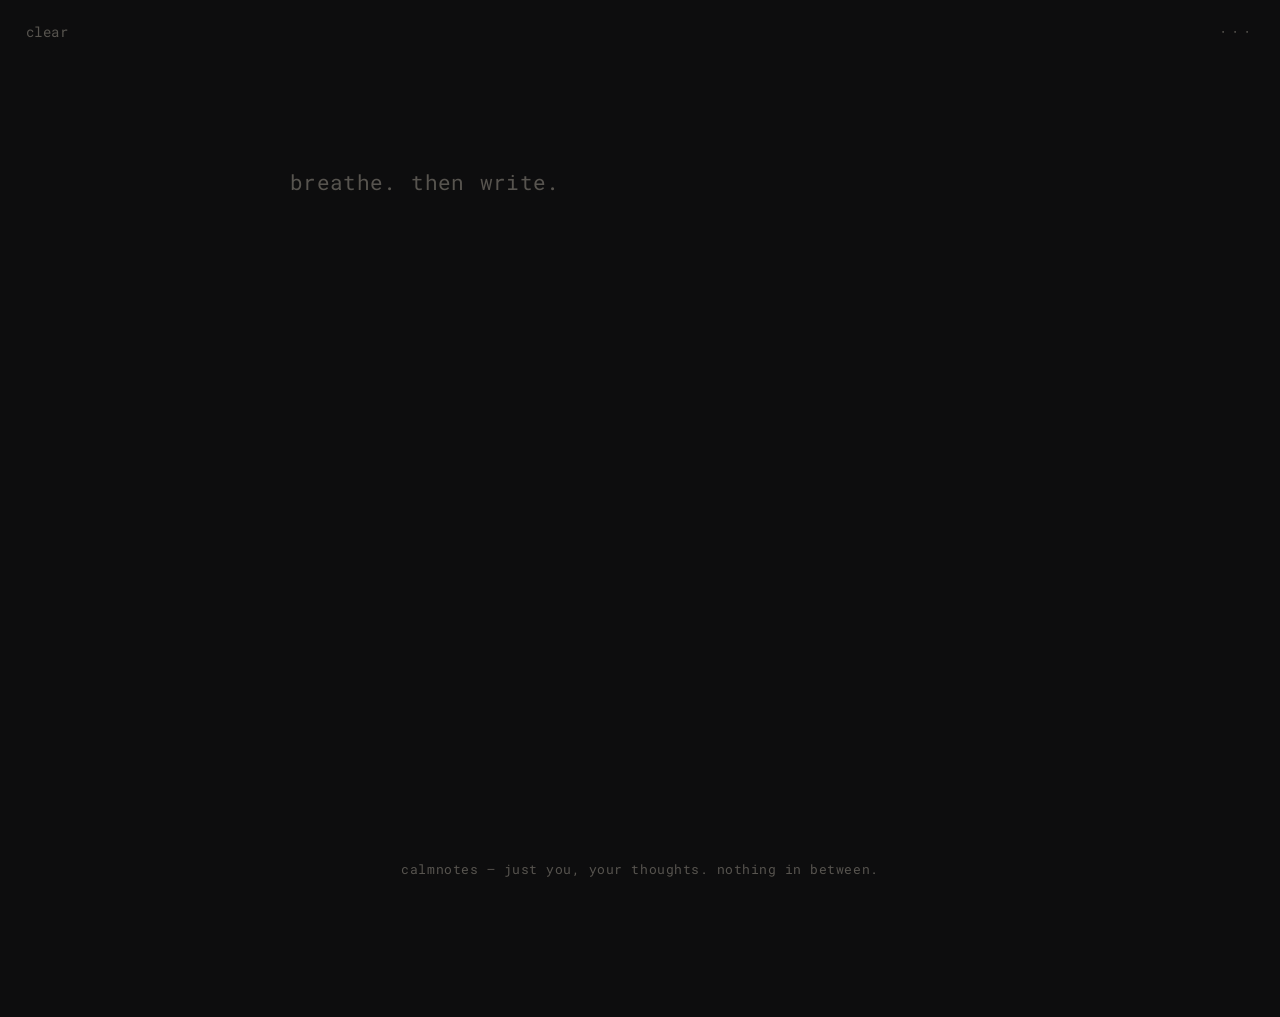
==== index.html @ ea97f533 "Favicon fallbacks (.ico, PNG) and a bolder tab icon Co-Authored-By: Claude Opus 5.5 <noreply@anthrop" ====
<!DOCTYPE html>
<html lang="en">
<head>
<meta charset="utf-8">
<meta name="viewport" content="width=device-width, initial-scale=1, viewport-fit=cover">
<title>CalmNotes</title>
<meta name="description" content="Just you, your thoughts. Nothing in between. A calm, distraction-free notepad that lives in your browser.">
<meta name="theme-color" content="#0d0d0e">
<meta name="color-scheme" content="dark">

<meta property="og:type" content="website">
<meta property="og:url" content="https://calmnotes.vercel.app/">
<meta property="og:title" content="CalmNotes">
<meta property="og:description" content="Just you, your thoughts. Nothing in between.">
<meta property="og:image" content="https://calmnotes.vercel.app/og.png">
<meta name="twitter:card" content="summary_large_image">
<meta name="twitter:title" content="CalmNotes">
<meta name="twitter:description" content="Just you, your thoughts. Nothing in between.">
<meta name="twitter:image" content="https://calmnotes.vercel.app/og.png">

<link rel="icon" href="/favicon.ico" sizes="any">
<link rel="icon" href="/icons/favicon.svg" type="image/svg+xml">
<link rel="icon" href="/icons/favicon-32.png" type="image/png" sizes="32x32">
<link rel="apple-touch-icon" href="/icons/apple-touch-icon.png">
<link rel="manifest" href="/manifest.webmanifest">
<meta name="apple-mobile-web-app-capable" content="yes">
<meta name="apple-mobile-web-app-status-bar-style" content="black-translucent">
<meta name="apple-mobile-web-app-title" content="CalmNotes">

<link rel="preload" href="/fonts/roboto-mono-latin.woff2" as="font" type="font/woff2" crossorigin>
<link rel="stylesheet" href="/css/style.css">
</head>
<body>
  <header class="chrome">
    <button id="clear" class="quiet" title="Start a blank page">clear</button>
    <button id="menuBtn" class="quiet" aria-haspopup="true" aria-expanded="false" title="Menu">···</button>
  </header>

  <nav id="menu" class="menu" hidden>
    <div class="menu-meta" id="count">0 words</div>
    <button data-act="copy">copy all</button>
    <button data-act="download">download .txt</button>
    <button data-act="install" hidden>install app</button>
    <button data-act="about">about &amp; shortcuts</button>
  </nav>

  <main>
    <textarea id="pad" spellcheck="true" placeholder="breathe. then write." aria-label="Your note" autofocus></textarea>
  </main>

  <p id="tagline" class="tagline">calmnotes — just you, your thoughts. nothing in between.</p>
  <div id="status" role="status" aria-live="polite"></div>

  <div id="about" class="sheet" hidden>
    <div class="sheet-card" role="dialog" aria-modal="true" aria-labelledby="aboutTitle">
      <h1 id="aboutTitle">CalmNotes</h1>
      <p class="muted">Just you, your thoughts. Nothing in between.</p>
      <p>One page to think on. It saves as you type and lives only in this browser &mdash; nothing is sent anywhere, and there is no account.</p>
      <dl>
        <dt><kbd>1.</kbd> or <kbd>-</kbd> then space</dt><dd>start a list</dd>
        <dt><kbd>Enter</kbd></dt><dd>next item &middot; on an empty item, step out</dd>
        <dt><kbd>Tab</kbd> / <kbd>Shift</kbd>+<kbd>Tab</kbd></dt><dd>nest / un-nest (1 &rarr; a &rarr; i)</dd>
        <dt><kbd>Ctrl/⌘</kbd>+<kbd>Z</kbd></dt><dd>undo, even after clear</dd>
        <dt><kbd>Ctrl/⌘</kbd>+<kbd>S</kbd></dt><dd>save now (it already autosaves)</dd>
        <dt><kbd>Esc</kbd></dt><dd>close menus</dd>
      </dl>
      <p class="muted small">Notes stay in this browser. Clearing your browser data erases them &mdash; use <em>download .txt</em> to keep a copy.</p>
      <button id="aboutClose" class="quiet">close</button>
    </div>
  </div>

  <script src="/js/app.js" defer></script>
</body>
</html>
---- css/style.css ----
@font-face {
  font-family: "Roboto Mono";
  font-style: normal;
  font-weight: 400;
  font-display: swap;
  src: url("/fonts/roboto-mono-latin.woff2") format("woff2");
  unicode-range: U+0000-00FF, U+0131, U+0152-0153, U+02BB-02BC, U+02C6, U+02DA, U+02DC, U+2000-206F, U+20AC, U+2122, U+2191, U+2193, U+2212, U+2215, U+FEFF, U+FFFD;
}
@font-face {
  font-family: "Roboto Mono";
  font-style: normal;
  font-weight: 400;
  font-display: swap;
  src: url("/fonts/roboto-mono-latin-ext.woff2") format("woff2");
  unicode-range: U+0100-02AF, U+0304, U+0308, U+0329, U+1E00-1E9F, U+1EF2-1EFF, U+2020, U+20A0-20AB, U+20AD-20C0, U+2113, U+2C60-2C7F, U+A720-A7FF;
}

:root {
  --bg: #0d0d0e;
  --ink: #cdc8bf;
  --muted: #57544f;
  --line: #222224;
  --card: #141415;
  --sel: #2a2a2c;
  --caret: #8fae9c;
  --warn: #c0826b;
  --mono: "Roboto Mono", ui-monospace, Menlo, Consolas, monospace;
}

* { box-sizing: border-box; }
html, body { margin: 0; background: var(--bg); color: var(--ink); }
body { font-family: var(--mono); -webkit-font-smoothing: antialiased; min-height: 100vh; min-height: 100dvh; }
::selection { background: var(--sel); }
[hidden] { display: none !important; }

/* writing surface */
main { max-width: 780px; margin: 0 auto; padding: 18vh 40px 45vh; }
#pad {
  display: block; width: 100%; min-height: 50vh; padding: 0; border: 0; outline: 0; resize: none; overflow: hidden;
  background: transparent; color: var(--ink); caret-color: var(--caret);
  font: 400 clamp(19px, 0.6vw + 13px, 23px)/1.95 var(--mono); letter-spacing: .015em; word-spacing: .08em; white-space: pre-wrap;
}
#pad::placeholder { color: var(--muted); }

/* chrome that fades while you write */
.chrome, .tagline { transition: opacity .9s ease; }
body.typing .chrome { opacity: 0; pointer-events: none; }
header {
  position: fixed; top: 0; left: 0; right: 0; z-index: 5; display: flex; justify-content: space-between;
  padding: max(14px, env(safe-area-inset-top)) max(18px, env(safe-area-inset-right)) 0 max(18px, env(safe-area-inset-left));
  pointer-events: none;
}
header > * { pointer-events: auto; }
.quiet {
  font: 14px var(--mono); letter-spacing: .03em; color: var(--muted);
  background: none; border: 0; cursor: pointer; padding: 6px 8px; border-radius: 6px;
}
.quiet:hover, .quiet:focus-visible { color: var(--ink); outline: 0; }
#clear.arm { color: var(--warn); }
#menuBtn { font-size: 17px; letter-spacing: .12em; }

/* menu */
.menu {
  position: fixed; z-index: 6; top: calc(max(14px, env(safe-area-inset-top)) + 34px); right: max(18px, env(safe-area-inset-right));
  min-width: 190px; padding: 6px; background: var(--card); border: 1px solid var(--line); border-radius: 10px;
  display: flex; flex-direction: column; animation: rise .18s ease-out;
}
.menu button {
  text-align: left; font: 14px var(--mono); color: var(--ink); opacity: .75;
  background: none; border: 0; cursor: pointer; padding: 9px 12px; border-radius: 6px;
}
.menu button:hover, .menu button:focus-visible { opacity: 1; background: #1b1b1d; outline: 0; }
.menu-meta { font-size: 11.5px; color: var(--muted); padding: 8px 12px 6px; letter-spacing: .04em; }

/* empty-state tagline */
.tagline {
  position: fixed; left: 0; right: 0; bottom: max(22px, env(safe-area-inset-bottom)); margin: 0;
  text-align: center; font-size: 13px; letter-spacing: .04em; color: var(--muted); pointer-events: none;
}
body.has-text .tagline { opacity: 0; }

/* status */
#status {
  position: fixed; right: max(22px, env(safe-area-inset-right)); bottom: max(16px, env(safe-area-inset-bottom));
  font-size: 13px; color: var(--muted); opacity: 0; transition: opacity .6s ease; pointer-events: none;
}
#status.show { opacity: 1; }

/* about sheet */
.sheet {
  position: fixed; inset: 0; z-index: 10; background: rgba(5,5,6,.72); backdrop-filter: blur(3px);
  display: grid; place-items: center; padding: 24px; animation: fade .2s ease-out;
}
.sheet-card {
  width: 100%; max-width: 520px; max-height: 88vh; overflow: auto; background: var(--card); border: 1px solid var(--line);
  border-radius: 14px; padding: 30px 32px 22px; font-size: 13.5px; line-height: 1.8;
}
.sheet-card h1 { font-size: 18px; font-weight: 400; margin: 0 0 2px; letter-spacing: .02em; }
.sheet-card p { margin: 0 0 14px; }
.muted { color: var(--muted); }
.small { font-size: 12px; }
dl { display: grid; grid-template-columns: auto 1fr; gap: 6px 18px; margin: 18px 0 20px; font-size: 12.5px; }
dt { color: var(--ink); white-space: nowrap; }
dd { margin: 0; color: var(--muted); }
kbd { font: inherit; border: 1px solid var(--line); border-radius: 4px; padding: 0 5px; background: #19191b; }
#aboutClose { display: block; margin: 4px 0 0 auto; }

@keyframes rise { from { opacity: 0; transform: translateY(-4px); } to { opacity: 1; transform: none; } }
@keyframes fade { from { opacity: 0; } to { opacity: 1; } }

@media (max-width: 600px) {
  main { padding: 13vh 20px 45vh; }
  #pad { font-size: 17px; line-height: 1.9; }
  dl { grid-template-columns: 1fr; gap: 0; }
  dd { margin-bottom: 8px; }
  .sheet-card { padding: 24px 22px 18px; }
  .tagline { font-size: 10.5px; padding: 0 16px; letter-spacing: .02em; }
}
@media (prefers-reduced-motion: reduce) { * { animation: none !important; transition: none !important; } }
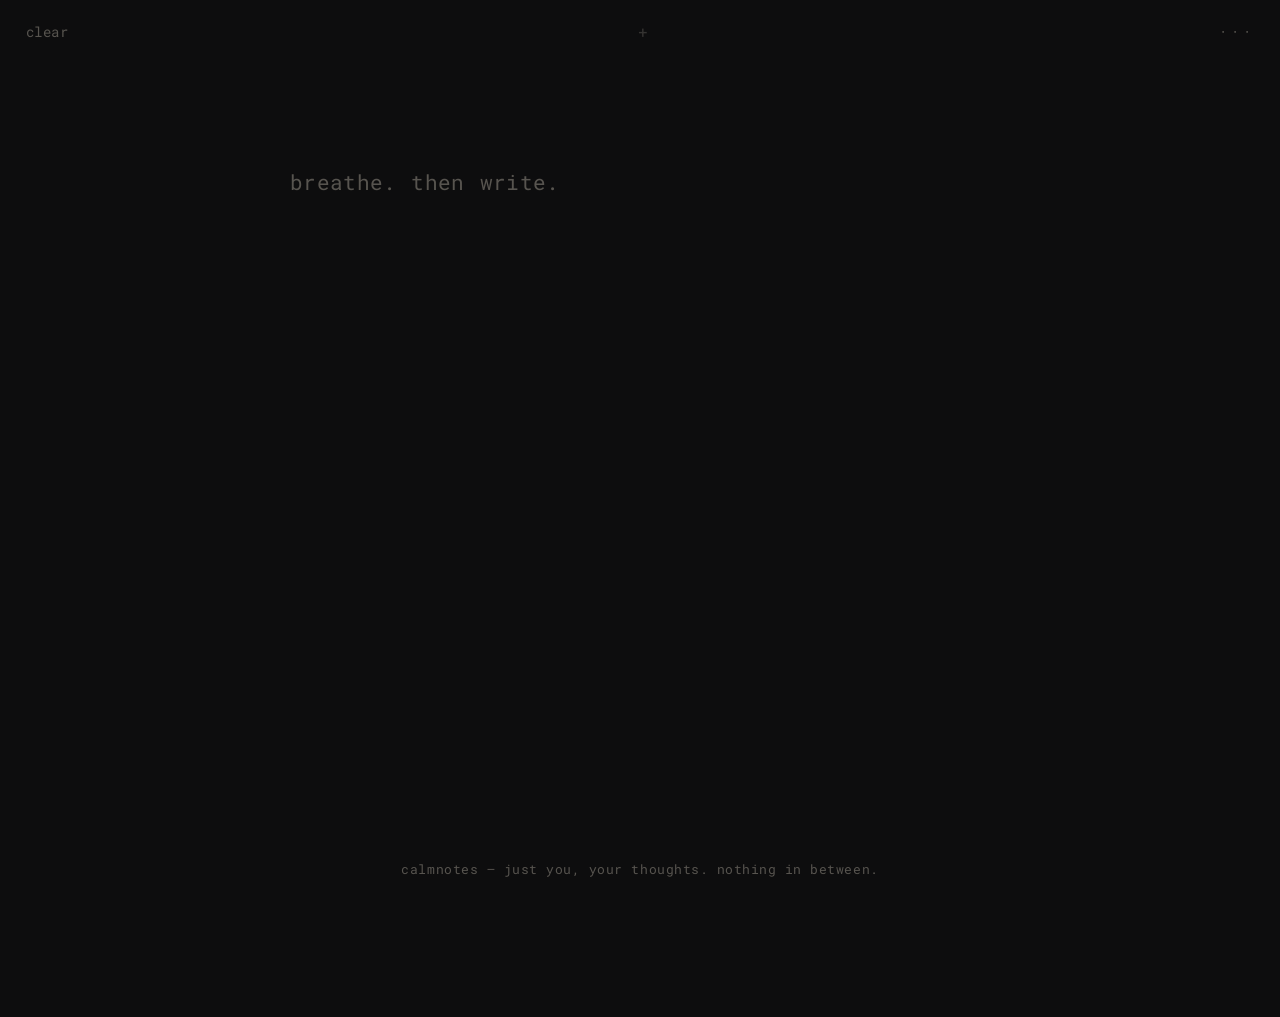
==== commit dc4acc54: "Quiet pages: up to nine notes, one per context A faint row of page names at the top (named by each p" ====
--- a/index.html
+++ b/index.html
@@ -32,7 +32,8 @@
 </head>
 <body>
   <header class="chrome">
-    <button id="clear" class="quiet" title="Start a blank page">clear</button>
+    <button id="clear" class="quiet" title="Clear this page">clear</button>
+    <nav id="pages" class="pages" aria-label="Pages"></nav>
     <button id="menuBtn" class="quiet" aria-haspopup="true" aria-expanded="false" title="Menu">···</button>
   </header>
 
@@ -45,7 +46,8 @@
   </nav>
 
   <main>
-    <textarea id="pad" spellcheck="true" placeholder="breathe. then write." aria-label="Your note" autofocus></textarea>
+    <div id="pad" class="ed" contenteditable="true" spellcheck="true" role="textbox" aria-multiline="true" aria-label="Your note" data-placeholder="breathe. then write."></div>
+    <span id="meas" class="ed-type meas" aria-hidden="true"></span>
   </main>
 
   <p id="tagline" class="tagline">calmnotes — just you, your thoughts. nothing in between.</p>
@@ -55,12 +57,14 @@
     <div class="sheet-card" role="dialog" aria-modal="true" aria-labelledby="aboutTitle">
       <h1 id="aboutTitle">CalmNotes</h1>
       <p class="muted">Just you, your thoughts. Nothing in between.</p>
-      <p>One page to think on. It saves as you type and lives only in this browser &mdash; nothing is sent anywhere, and there is no account.</p>
+      <p>A page for each thing on your mind &mdash; up to nine. Empty a page and it quietly goes away. It saves as you type and lives only in this browser &mdash; nothing is sent anywhere, and there is no account.</p>
       <dl>
         <dt><kbd>1.</kbd> or <kbd>-</kbd> then space</dt><dd>start a list</dd>
         <dt><kbd>Enter</kbd></dt><dd>next item &middot; on an empty item, step out</dd>
         <dt><kbd>Tab</kbd> / <kbd>Shift</kbd>+<kbd>Tab</kbd></dt><dd>nest / un-nest (1 &rarr; a &rarr; i)</dd>
         <dt><kbd>Ctrl/⌘</kbd>+<kbd>Z</kbd></dt><dd>undo, even after clear</dd>
+        <dt><kbd>Alt</kbd>+<kbd>N</kbd></dt><dd>new page (the faint <kbd>+</kbd> at the top)</dd>
+        <dt><kbd>Alt</kbd>+<kbd>[</kbd> / <kbd>]</kbd></dt><dd>previous / next page &middot; <kbd>Alt</kbd>+<kbd>1</kbd>&hellip;<kbd>9</kbd> to jump</dd>
         <dt><kbd>Ctrl/⌘</kbd>+<kbd>S</kbd></dt><dd>save now (it already autosaves)</dd>
         <dt><kbd>Esc</kbd></dt><dd>close menus</dd>
       </dl>
--- a/css/style.css
+++ b/css/style.css
@@ -35,12 +35,19 @@
 
 /* writing surface */
 main { max-width: 780px; margin: 0 auto; padding: 18vh 40px 45vh; }
+.ed-type {
+  font: 400 clamp(19px, 0.6vw + 13px, 23px)/1.95 var(--mono); letter-spacing: .015em; word-spacing: .08em;
+}
 #pad {
-  display: block; width: 100%; min-height: 50vh; padding: 0; border: 0; outline: 0; resize: none; overflow: hidden;
-  background: transparent; color: var(--ink); caret-color: var(--caret);
-  font: 400 clamp(19px, 0.6vw + 13px, 23px)/1.95 var(--mono); letter-spacing: .015em; word-spacing: .08em; white-space: pre-wrap;
+  position: relative; min-height: 50vh; outline: 0; color: var(--ink); caret-color: var(--caret);
+  white-space: pre-wrap; overflow-wrap: break-word;
+  font: 400 clamp(19px, 0.6vw + 13px, 23px)/1.95 var(--mono); letter-spacing: .015em; word-spacing: .08em;
 }
-#pad::placeholder { color: var(--muted); }
+#pad > div { margin: 0; }
+#pad.empty::before {
+  content: attr(data-placeholder); position: absolute; left: 0; top: 0; color: var(--muted); pointer-events: none;
+}
+.meas { position: absolute; left: -9999px; top: 0; visibility: hidden; white-space: pre; pointer-events: none; }
 
 /* chrome that fades while you write */
 .chrome, .tagline { transition: opacity .9s ease; }
@@ -56,8 +63,24 @@
   background: none; border: 0; cursor: pointer; padding: 6px 8px; border-radius: 6px;
 }
 .quiet:hover, .quiet:focus-visible { color: var(--ink); outline: 0; }
+#clear { flex: none; }
 #clear.arm { color: var(--warn); }
-#menuBtn { font-size: 17px; letter-spacing: .12em; }
+/* pages: a faint row of names at the top */
+.pages {
+  flex: 1; min-width: 0; display: flex; justify-content: safe center; align-items: center; gap: 2px;
+  margin: 0 12px; overflow-x: auto; scrollbar-width: none;
+}
+.pages::-webkit-scrollbar { display: none; }
+.page {
+  flex: 0 1 auto; max-width: 18ch; overflow: hidden; text-overflow: ellipsis; white-space: nowrap;
+  font: 13px var(--mono); letter-spacing: .02em; color: var(--muted); opacity: .8;
+  background: none; border: 0; cursor: pointer; padding: 6px 9px; border-radius: 6px;
+}
+.page:hover, .page:focus-visible { color: var(--ink); opacity: 1; outline: 0; }
+.page.on { color: var(--ink); opacity: .9; }
+.page.on::after { content: ""; display: block; height: 1px; margin-top: 3px; background: var(--caret); opacity: .7; }
+.page.add { font-size: 16px; padding: 4px 9px; opacity: .55; }
+#menuBtn { flex: none; font-size: 17px; letter-spacing: .12em; }
 
 /* menu */
 .menu {
@@ -110,10 +133,12 @@
 
 @media (max-width: 600px) {
   main { padding: 13vh 20px 45vh; }
-  #pad { font-size: 17px; line-height: 1.9; }
+  #pad, .ed-type { font-size: 17px; line-height: 1.9; }
   dl { grid-template-columns: 1fr; gap: 0; }
   dd { margin-bottom: 8px; }
   .sheet-card { padding: 24px 22px 18px; }
+  .page { flex: none; max-width: 11ch; font-size: 12px; padding: 6px 6px; }
+  .pages { margin: 0 4px; justify-content: flex-start; }
   .tagline { font-size: 10.5px; padding: 0 16px; letter-spacing: .02em; }
 }
 @media (prefers-reduced-motion: reduce) { * { animation: none !important; transition: none !important; } }
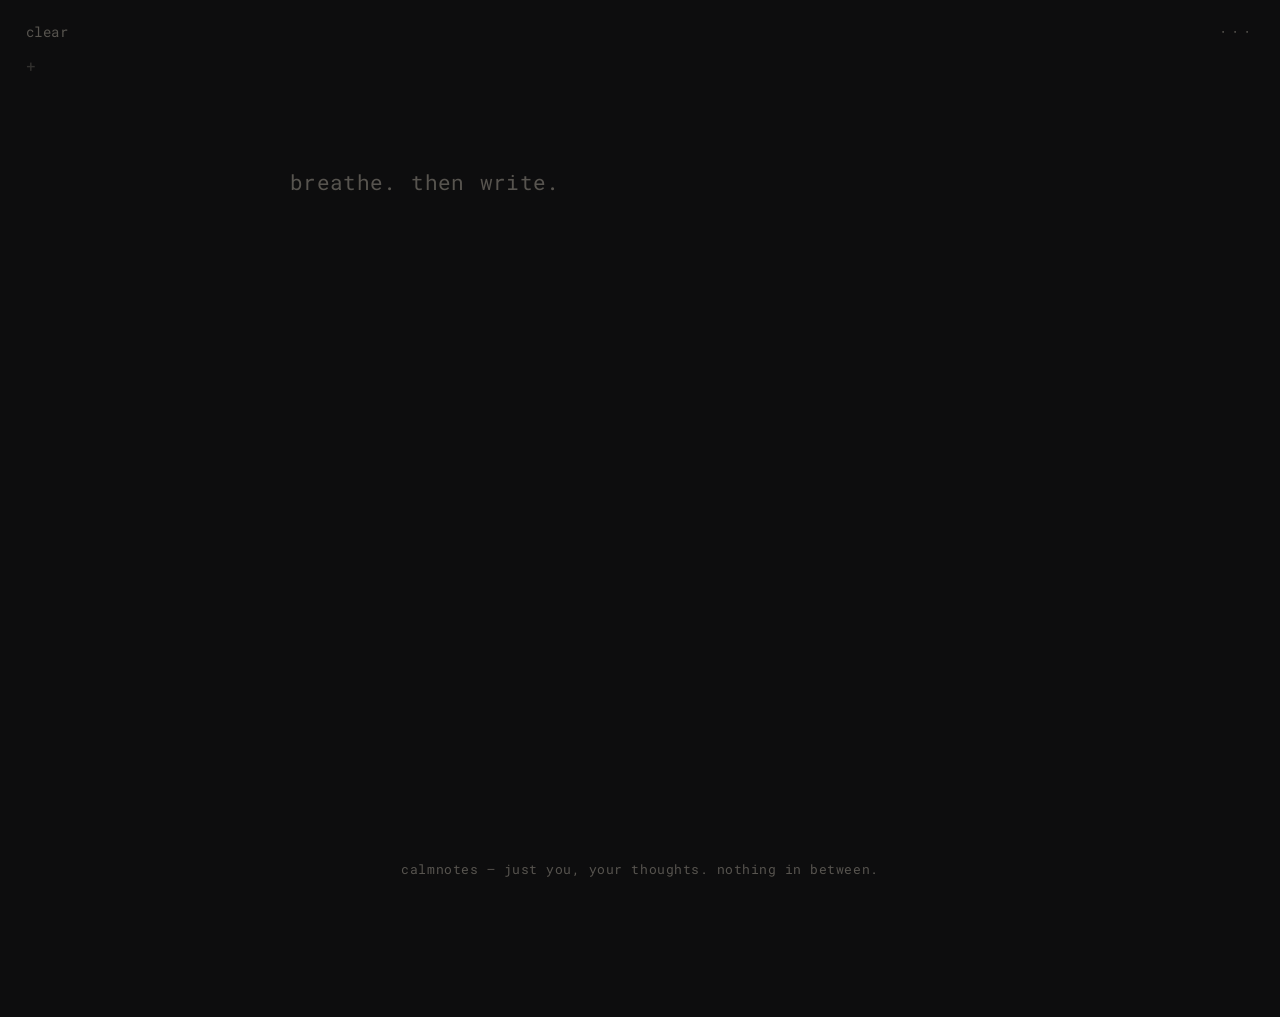
==== commit 424f84f8: "Move pages under clear A quiet vertical list on wide screens, one row under clear on narrower screen" ====
--- a/index.html
+++ b/index.html
@@ -33,9 +33,9 @@
 <body>
   <header class="chrome">
     <button id="clear" class="quiet" title="Clear this page">clear</button>
-    <nav id="pages" class="pages" aria-label="Pages"></nav>
     <button id="menuBtn" class="quiet" aria-haspopup="true" aria-expanded="false" title="Menu">···</button>
   </header>
+  <nav id="pages" class="pages chrome" aria-label="Pages"></nav>
 
   <nav id="menu" class="menu" hidden>
     <div class="menu-meta" id="count">0 words</div>
--- a/css/style.css
+++ b/css/style.css
@@ -65,21 +65,30 @@
 .quiet:hover, .quiet:focus-visible { color: var(--ink); outline: 0; }
 #clear { flex: none; }
 #clear.arm { color: var(--warn); }
-/* pages: a faint row of names at the top */
+/* pages: a quiet list under "clear" */
 .pages {
-  flex: 1; min-width: 0; display: flex; justify-content: safe center; align-items: center; gap: 2px;
-  margin: 0 12px; overflow-x: auto; scrollbar-width: none;
+  position: fixed; z-index: 5;
+  top: calc(max(14px, env(safe-area-inset-top)) + 38px); left: max(18px, env(safe-area-inset-left));
+  display: flex; flex-direction: column; align-items: flex-start; gap: 1px;
+  max-height: 62vh; overflow-y: auto; scrollbar-width: none;
 }
 .pages::-webkit-scrollbar { display: none; }
 .page {
-  flex: 0 1 auto; max-width: 18ch; overflow: hidden; text-overflow: ellipsis; white-space: nowrap;
+  flex: none; max-width: 20ch; overflow: hidden; text-overflow: ellipsis; white-space: nowrap; text-align: left;
   font: 13px var(--mono); letter-spacing: .02em; color: var(--muted); opacity: .8;
-  background: none; border: 0; cursor: pointer; padding: 6px 9px; border-radius: 6px;
+  background: none; border: 0; cursor: pointer; padding: 5px 8px; border-radius: 6px;
 }
 .page:hover, .page:focus-visible { color: var(--ink); opacity: 1; outline: 0; }
 .page.on { color: var(--ink); opacity: .9; }
-.page.on::after { content: ""; display: block; height: 1px; margin-top: 3px; background: var(--caret); opacity: .7; }
-.page.add { font-size: 16px; padding: 4px 9px; opacity: .55; }
+.page.on::after { content: ""; display: block; height: 1px; margin-top: 2px; background: var(--caret); opacity: .7; }
+.page.add { font-size: 16px; padding: 3px 8px; opacity: .5; }
+/* not enough side room: one row under "clear" instead */
+@media (max-width: 1099px) {
+  .pages {
+    flex-direction: row; align-items: center; gap: 2px; right: max(18px, env(safe-area-inset-right));
+    max-height: none; overflow-x: auto; overflow-y: hidden;
+  }
+}
 #menuBtn { flex: none; font-size: 17px; letter-spacing: .12em; }
 
 /* menu */
@@ -137,8 +146,8 @@
   dl { grid-template-columns: 1fr; gap: 0; }
   dd { margin-bottom: 8px; }
   .sheet-card { padding: 24px 22px 18px; }
-  .page { flex: none; max-width: 11ch; font-size: 12px; padding: 6px 6px; }
-  .pages { margin: 0 4px; justify-content: flex-start; }
+  .page { max-width: 11ch; font-size: 12px; padding: 5px 6px; }
+  .pages { top: calc(max(10px, env(safe-area-inset-top)) + 34px); left: 10px; right: 10px; }
   .tagline { font-size: 10.5px; padding: 0 16px; letter-spacing: .02em; }
 }
 @media (prefers-reduced-motion: reduce) { * { animation: none !important; transition: none !important; } }
